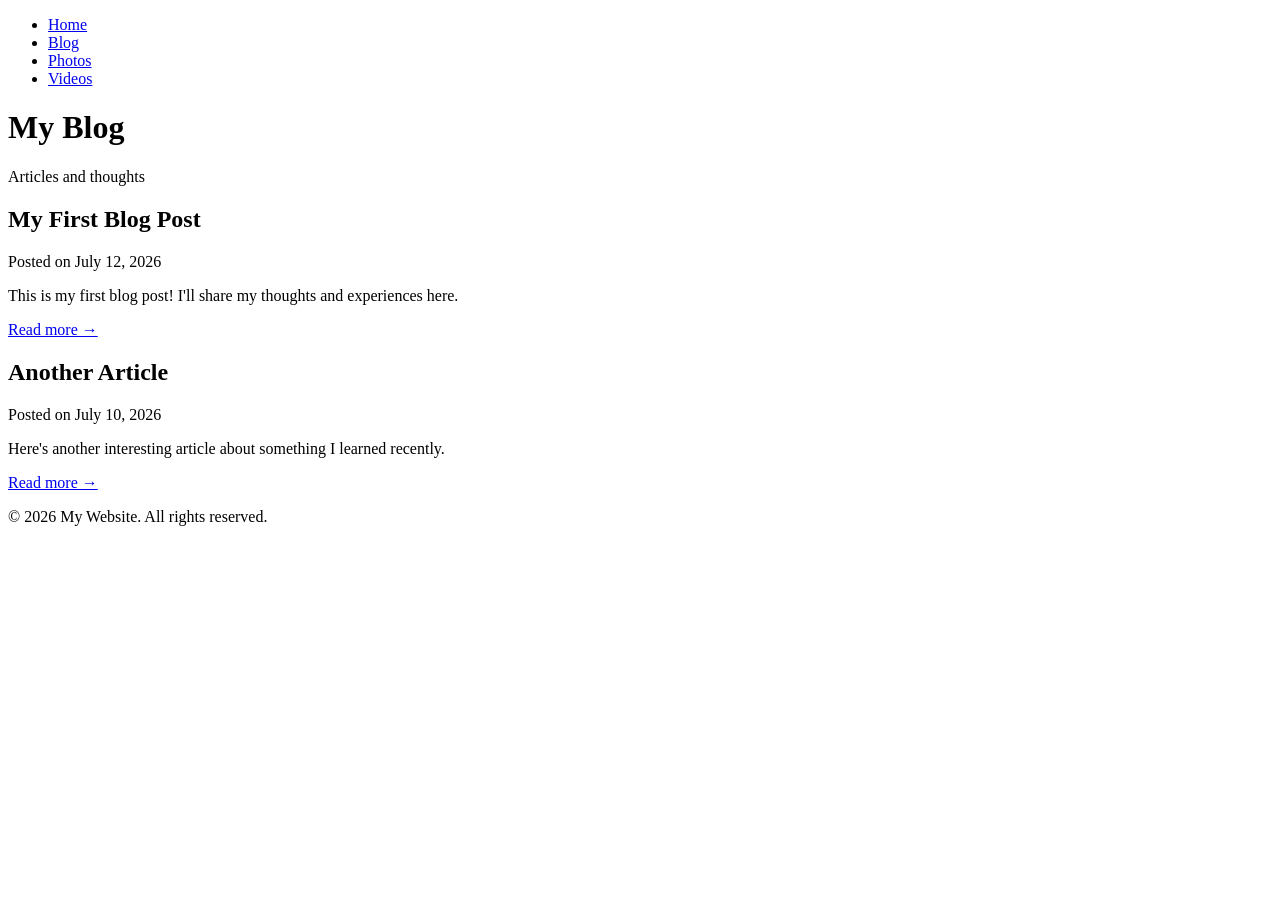
==== blog.html @ 4f3ed8de "Add initial blog.html file with structure and content" ====
<!DOCTYPE html>
<html lang="en">
<head>
    <meta charset="UTF-8">
    <meta name="viewport" content="width=device-width, initial-scale=1.0">
    <title>Blog - My Website</title>
    <link rel="stylesheet" href="css/style.css">
</head>
<body>
    <nav>
        <ul>
            <li><a href="index.html">Home</a></li>
            <li><a href="blog.html">Blog</a></li>
            <li><a href="photos.html">Photos</a></li>
            <li><a href="videos.html">Videos</a></li>
        </ul>
    </nav>

    <header>
        <h1>My Blog</h1>
        <p>Articles and thoughts</p>
    </header>

    <main>
        <article class="blog-post">
            <h2>My First Blog Post</h2>
            <p class="meta">Posted on July 12, 2026</p>
            <p>This is my first blog post! I'll share my thoughts and experiences here.</p>
            <a href="#" class="read-more">Read more →</a>
        </article>

        <article class="blog-post">
            <h2>Another Article</h2>
            <p class="meta">Posted on July 10, 2026</p>
            <p>Here's another interesting article about something I learned recently.</p>
            <a href="#" class="read-more">Read more →</a>
        </article>
    </main>

    <footer>
        <p>&copy; 2026 My Website. All rights reserved.</p>
    </footer>

    <script src="js/script.js"></script>
</body>
</html>
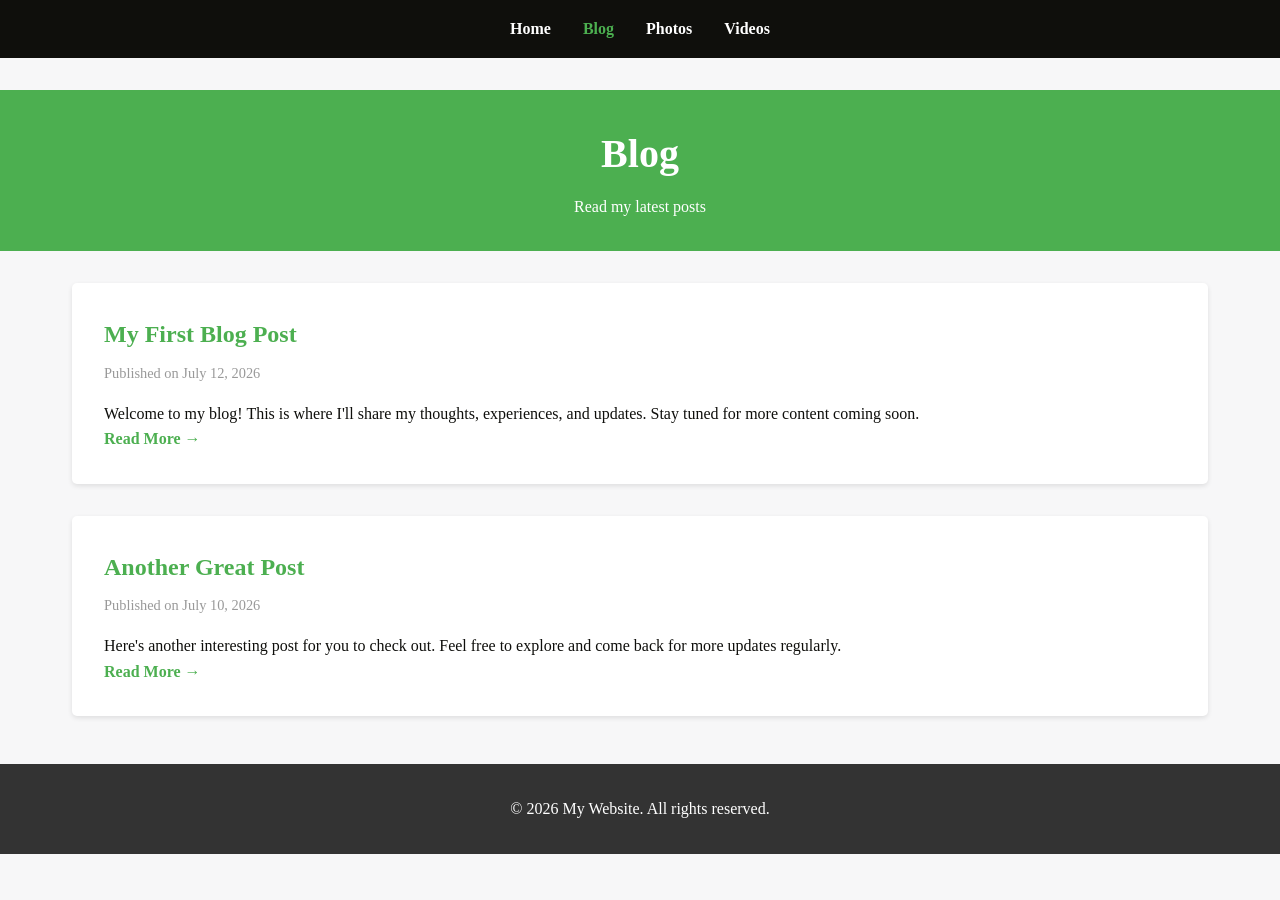
==== commit 5c37a9d7: "Add blog, photos, and videos pages" ====
--- a/blog.html
+++ b/blog.html
@@ -17,23 +17,23 @@
     </nav>
 
     <header>
-        <h1>My Blog</h1>
-        <p>Articles and thoughts</p>
+        <h1>Blog</h1>
+        <p>Read my latest posts</p>
     </header>
 
     <main>
         <article class="blog-post">
             <h2>My First Blog Post</h2>
-            <p class="meta">Posted on July 12, 2026</p>
-            <p>This is my first blog post! I'll share my thoughts and experiences here.</p>
-            <a href="#" class="read-more">Read more →</a>
+            <div class="meta">Published on July 12, 2026</div>
+            <p>Welcome to my blog! This is where I'll share my thoughts, experiences, and updates. Stay tuned for more content coming soon.</p>
+            <a href="#" class="read-more">Read More →</a>
         </article>
 
         <article class="blog-post">
-            <h2>Another Article</h2>
-            <p class="meta">Posted on July 10, 2026</p>
-            <p>Here's another interesting article about something I learned recently.</p>
-            <a href="#" class="read-more">Read more →</a>
+            <h2>Another Great Post</h2>
+            <div class="meta">Published on July 10, 2026</div>
+            <p>Here's another interesting post for you to check out. Feel free to explore and come back for more updates regularly.</p>
+            <a href="#" class="read-more">Read More →</a>
         </article>
     </main>
 
@@ -43,4 +43,4 @@
 
     <script src="js/script.js"></script>
 </body>
-</html>
+</html>
--- a/css/style.css
+++ b/css/style.css
@@ -0,0 +1,143 @@
+* {
+    margin: 0;
+    padding: 0;
+    box-sizing: border-box;
+}
+
+body {
+    font-family: times new roman, ariel;
+    line-height: 1.6;
+    color: #0f0f0c;
+    background-color: #f7f7f8;
+}
+
+/* Navigation */
+nav {
+    background-color: #0f0f0c;
+    padding: 1rem;
+    margin-bottom: 2rem;
+}
+
+nav ul {
+    list-style: none;
+    display: flex;
+    gap: 2rem;
+    justify-content: center;
+}
+
+nav a {
+    color: white;
+    text-decoration: none;
+    font-weight: bold;
+}
+
+nav a:hover {
+    color: #4CAF50;
+}
+
+/* Header */
+header {
+    background-color: #4CAF50;
+    color: white;
+    padding: 2rem;
+    text-align: center;
+    margin-bottom: 2rem;
+}
+
+header h1 {
+    font-size: 2.5rem;
+    margin-bottom: 0.5rem;
+}
+
+/* Main Content */
+main {
+    max-width: 1200px;
+    margin: 0 auto;
+    padding: 0 2rem;
+    min-height: 400px;
+}
+
+/* Blog Posts */
+.blog-post {
+    background: white;
+    padding: 2rem;
+    margin-bottom: 2rem;
+    border-radius: 5px;
+    box-shadow: 0 2px 5px rgba(0,0,0,0.1);
+}
+
+.blog-post h2 {
+    color: #4CAF50;
+    margin-bottom: 0.5rem;
+}
+
+.meta {
+    color: #999;
+    font-size: 0.9rem;
+    margin-bottom: 1rem;
+}
+
+.read-more {
+    color: #4CAF50;
+    text-decoration: none;
+    font-weight: bold;
+}
+
+.read-more:hover {
+    text-decoration: underline;
+}
+
+/* Gallery */
+.gallery, .video-gallery {
+    display: grid;
+    grid-template-columns: repeat(auto-fit, minmax(300px, 1fr));
+    gap: 2rem;
+    margin-bottom: 2rem;
+}
+
+.photo-item, .video-item {
+    background: white;
+    padding: 1rem;
+    border-radius: 5px;
+    box-shadow: 0 2px 5px rgba(0,0,0,0.1);
+    text-align: center;
+}
+
+.photo-item img {
+    width: 100%;
+    height: 200px;
+    object-fit: cover;
+    border-radius: 5px;
+    margin-bottom: 1rem;
+}
+
+.video-item iframe {
+    width: 100%;
+    border-radius: 5px;
+    margin-bottom: 1rem;
+}
+
+/* Footer */
+footer {
+    background-color: #333;
+    color: white;
+    text-align: center;
+    padding: 2rem;
+    margin-top: 3rem;
+}
+
+/* Responsive */
+@media (max-width: 768px) {
+    nav ul {
+        flex-direction: column;
+        gap: 0.5rem;
+    }
+
+    header h1 {
+        font-size: 1.8rem;
+    }
+
+    .gallery, .video-gallery {
+        grid-template-columns: 1fr;
+    }
+}
